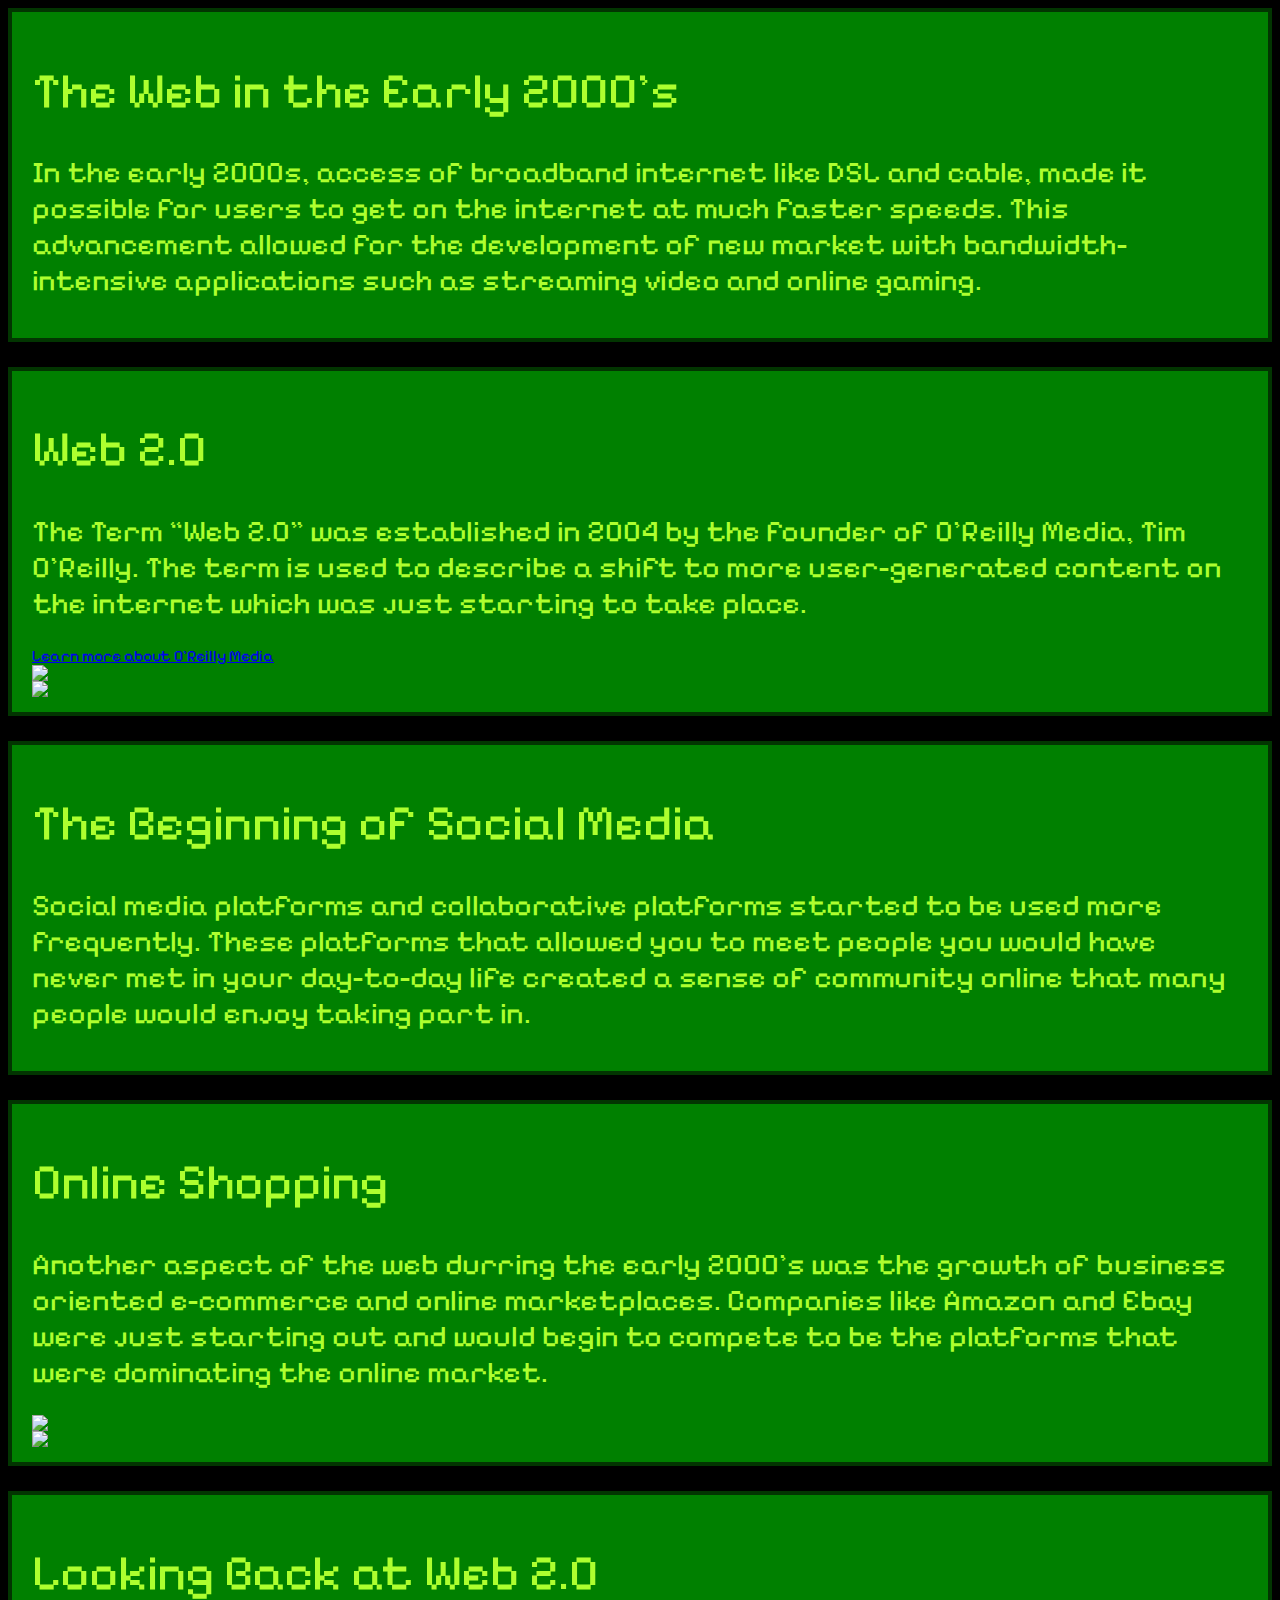
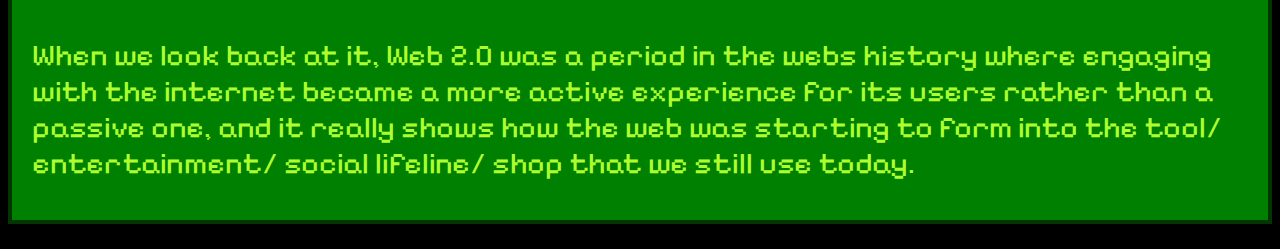
==== index.html @ 0ee8e0de "index" ====
<!DOCTYPE html>

<html>

    <head>
        <title>Project 1: Web Ring</title>

        <link rel="preconnect" href="https://fonts.googleapis.com">
        <link rel="preconnect" href="https://fonts.gstatic.com" crossorigin>
        <link href="https://fonts.googleapis.com/css2?family=Pixelify+Sans&display=swap" rel="stylesheet">
        <link rel="stylesheet" href="../css/style.css">

        <meta name="veiwport" content="width=device-width, initial-scale=1" />
    </head>

    <body>
        <div class="post">
            <h1>The Web in the Early 2000's</h1>
            <h2>In the early 2000s, access of broadband internet like DSL and cable, made it possible for users to get on the internet at much faster speeds. This advancement allowed for the development of new market with bandwidth-intensive applications such as streaming video and online gaming.</h2>        
        </div>

        <div class="post">
            <h1>Web 2.0</h1>
            <h2>The Term “Web 2.0” was established in 2004 by the founder of O'Reilly Media, Tim O'Reilly. The term is used to describe a shift to more user-generated content on the internet which was just starting to take place.</h2>
            <a href="https://en.wikipedia.org/wiki/O%27Reilly_Media">Learn more about O'Reilly Media</a>
            <img src="https://pocketables.com/wp-content/uploads/2016/10/OReillyLogo.png">
            <img src="https://moderncto.io/wp-content/uploads/2020/07/unnamed.jpg">
        </div>

        <div class="post">
            <h1>The Beginning of Social Media</h1>
            <h2>Social media platforms and collaborative platforms started to be used more frequently. These platforms that allowed you to meet people you would have never met in your day-to-day life created a sense of community online that many people would enjoy taking part in.</h2>
        </div>

        <div class="post">
            <h1>Online Shopping</h1>
            <h2>Another aspect of the web durring the early 2000’s was the growth of business oriented e-commerce and online marketplaces. Companies like Amazon and Ebay were just starting out and would begin to compete to be the platforms that were dominating the online market.</h2>
            <img src="https://1000logos.net/wp-content/uploads/2016/10/Amazon-Logo-1995.png">
            <img src="https://cdn.sanity.io/images/kts928pd/production/b071c7d8d839704040fb77ea1f43f434d69e341f-1543x642.png">
        </div>
    </body>

    <div class="post">
        <h1>Looking Back at Web 2.0</h1>
        <h2>When we look back at it, Web 2.0 was a period in the webs history where engaging with the internet became a more active experience for its users rather than a passive one, and it really shows how the web was starting to form into the tool/ entertainment/ social lifeline/ shop that we still use today.</h2>
    </div>


</html>
---- css/style.css ----
body{
  font-family: 'Pixelify Sans', sans-serif; 
  background-color: black;   

}

h1 {
font-size: 50px;
font-weight: 300;
color: greenyellow;
}

.special-headline {
  font-weight: 900;
  color: indigo;
}

#unique-headline {
  font-weight: 600;
  color: deeppink;
}

h2,h3,h4 {
  font-size: 30px;
  font-weight: 400;
  color: greenyellow;
  }

  .post {
    border: 4px solid rgb(2, 53, 1);
    margin-bottom: 25px;
    padding: 15px 20px;
    background-color: green;

    img {
      width: 20%;
      height: auto;
      display: block;
    }

  }

  .highlight {
    background-color: black;
    color: beige;
    h2 {
      color: bisque;
    }

  }
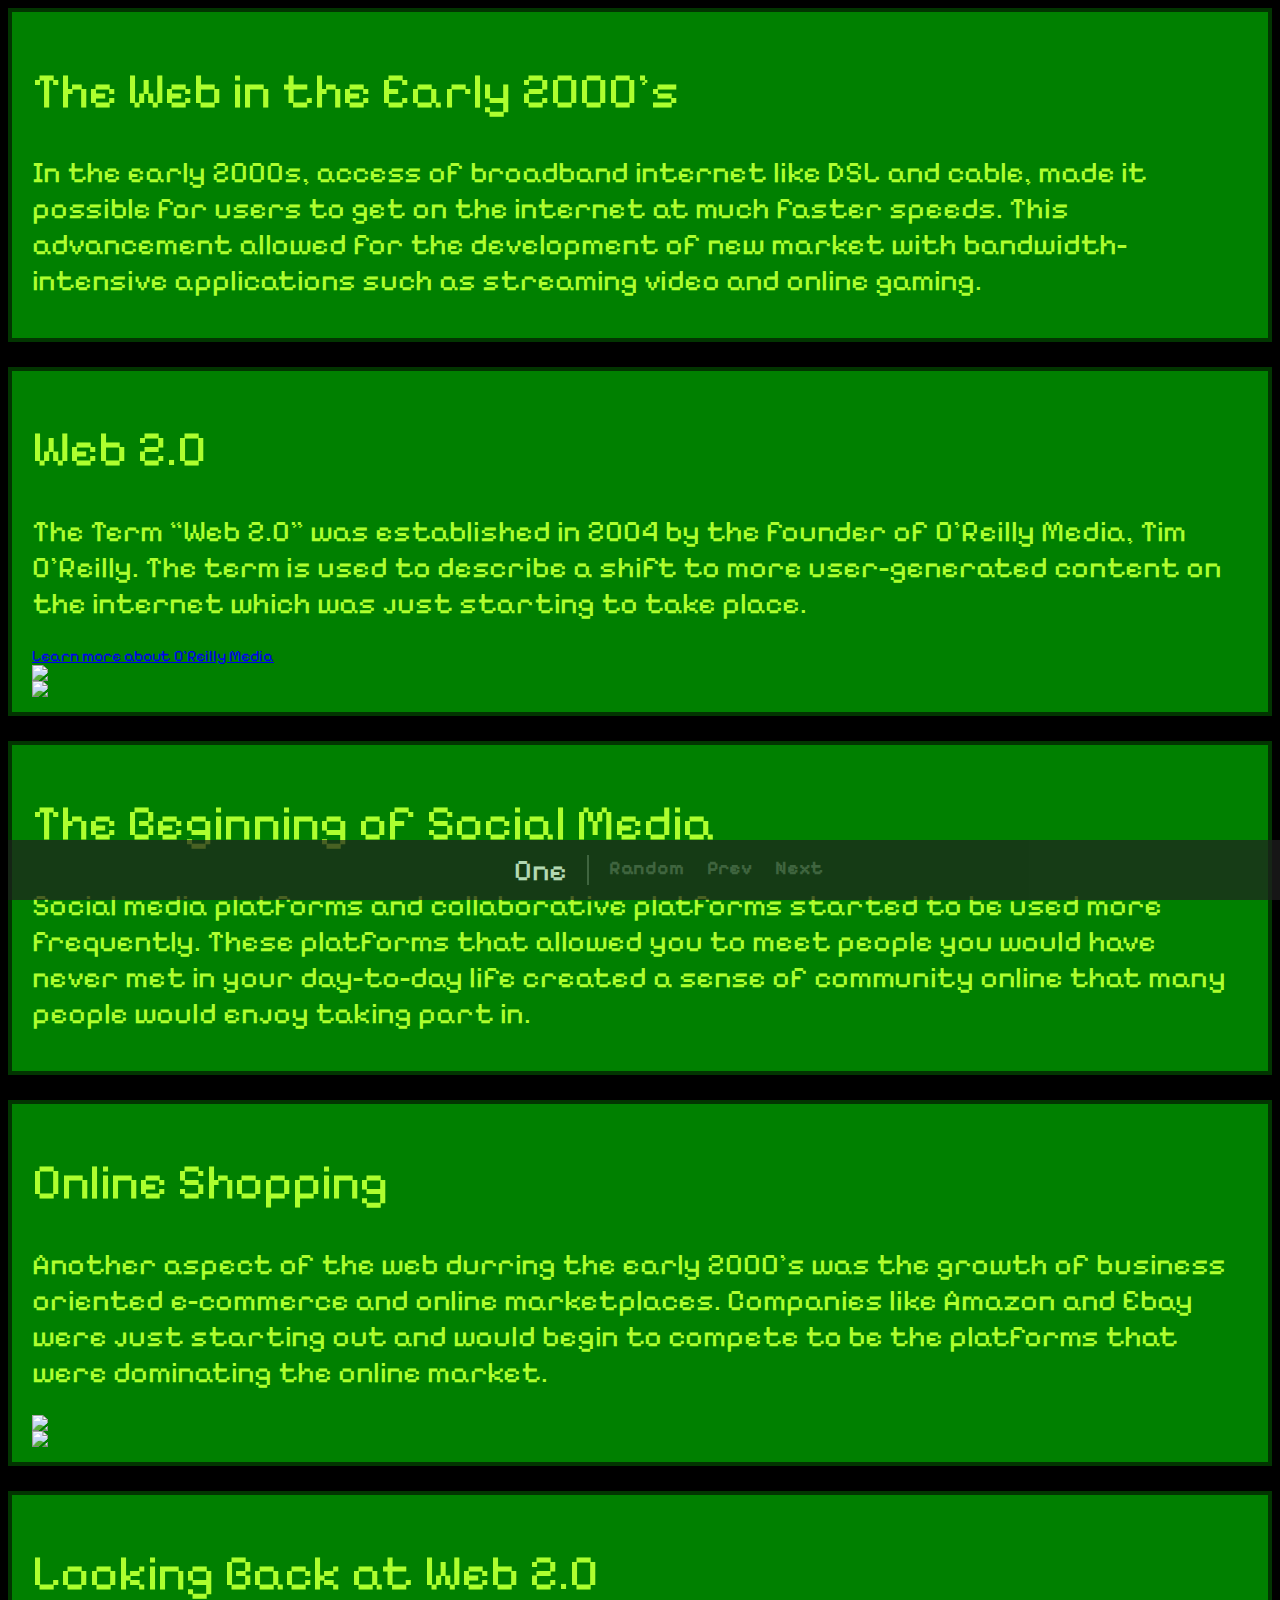
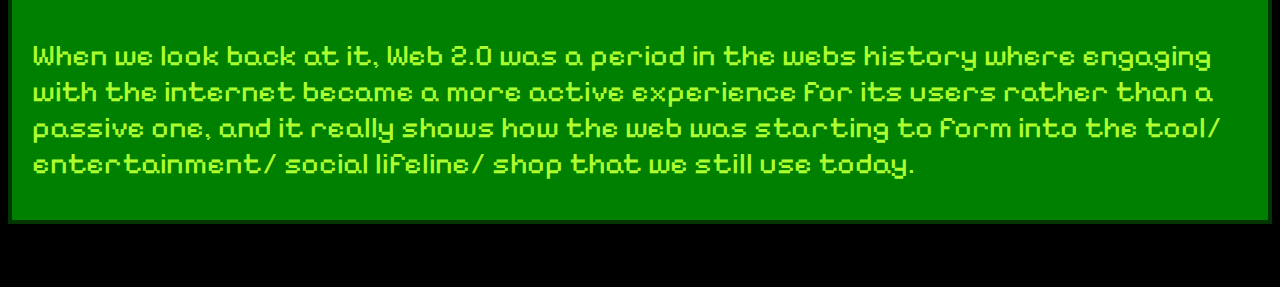
==== commit 748c422b: "random" ====
--- a/index.html
+++ b/index.html
@@ -8,7 +8,9 @@
         <link rel="preconnect" href="https://fonts.googleapis.com">
         <link rel="preconnect" href="https://fonts.gstatic.com" crossorigin>
         <link href="https://fonts.googleapis.com/css2?family=Pixelify+Sans&display=swap" rel="stylesheet">
-        <link rel="stylesheet" href="../css/style.css">
+        <link rel="stylesheet" href="css/style.css">
+        <link rel="stylesheet" href="css/navigation.css">
+        <script src="js/navigator.js"></script>
 
         <meta name="veiwport" content="width=device-width, initial-scale=1" />
     </head>
@@ -45,5 +47,19 @@
         <h2>When we look back at it, Web 2.0 was a period in the webs history where engaging with the internet became a more active experience for its users rather than a passive one, and it really shows how the web was starting to form into the tool/ entertainment/ social lifeline/ shop that we still use today.</h2>
     </div>
 
+    <footer>
+      <nav class="navbar">
+        <ul class="navbar-name">
+          <h2>One</h2>
+        </ul>
+
+        <ul class="navbar-links">
+          <a href="#" onclick="goToRandom()">Random</a>
+          <a href="#" onclick="goToPrevious()">Prev</a>
+          <a href="#" onclick="goToNext()">Next</a>
+        </ul>
+      </nav>
+      <div class="navbar-padding"></div>
+    </footer>
 
 </html>--- a/css/navigation.css
+++ b/css/navigation.css
@@ -0,0 +1,56 @@
+/* Navbar */
+
+.navbar {
+    /* Variables */
+    --color-navbar-bg: #1f1f1f;
+    --color-dark-faded: #5a5a5a;
+    --color-text: #ffffff;
+    --color-link: var(--color-dark-faded);
+    --color-hover: var(--color-text);
+
+    /* Properties */
+    position: fixed;
+    bottom: 0;
+    background-color: var(--color-navbar-bg);
+    display: flex;
+    justify-content: center;
+    opacity: 0.70;
+    width: 100%;
+    padding-block: 15px;
+
+    p, a, h1, h2, h3, h4, h5, h6, em, div, li, span, strong {
+        margin: 0px;
+        line-height: 100%;
+        color: var(--color-text);
+    }
+}
+
+.navbar-name {
+    margin: 0px;
+    padding-right: 20px;
+    border-right: 2px solid var(--color-dark-faded);
+    color: var(--color-text);
+}
+
+.navbar-links {
+    margin: 0px;
+    padding: 3px 0px 0px 0px;
+}
+
+.navbar a {
+    text-decoration: none;
+    font-size: larger;
+    font-weight: bold;
+    margin-left: 20px;
+    color: var(--color-link);
+}
+
+.navbar a.active,
+.navbar a:hover {
+    color: var(--color-text);
+}
+
+.navbar-padding {
+    margin: 0px;
+    padding-top: 30px;
+}